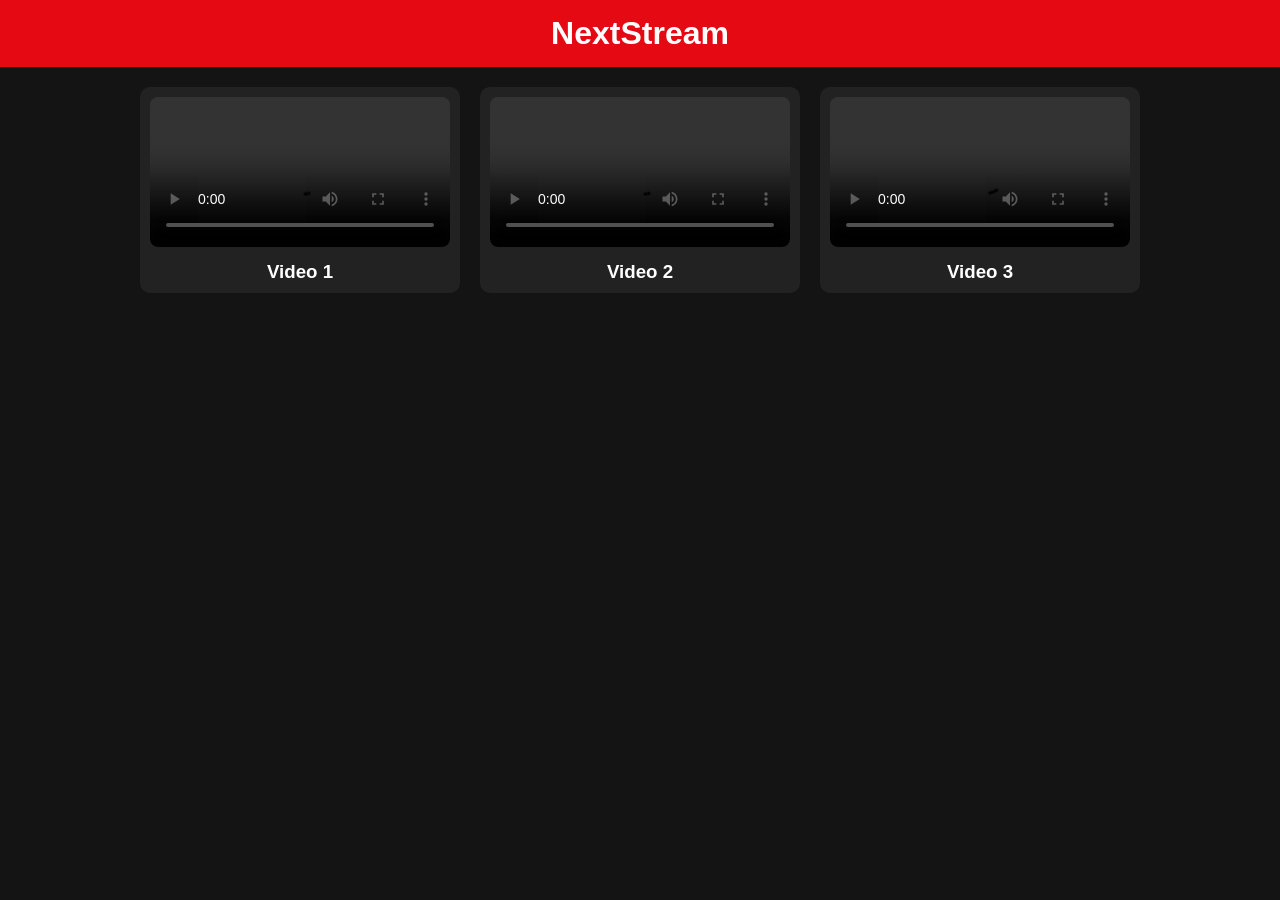
==== project/vediostreming.html @ ebc09ef6 "29-june-2026" ====
<!DOCTYPE html>
<html lang="en">
<head>
    <meta charset="UTF-8">
    <meta name="viewport" content="width=device-width, initial-scale=1.0">
    <title>A scalablestreaming platform </title>
    <link rel="stylesheet" href="myvedio.css">
</head>
<body>

    <header>
        <h1>NextStream</h1>
    </header>

    <div class="container">
        <div class="video-card">
            <video controls>
                <source src="sample-video.mp4" type="video/mp4">
                
            </video>
            <h3> Video 1</h3>
        </div>
        <div class="video-card">
            <video controls>
                <source src="sample-video.mp4" type="video/mp4">
            </video>
            <h3>Video 2</h3>
        </div>

        <div class="video-card">
            <video controls>
                <source src="sample-video.mp4" type="video/mp4">
            </video>
            <h3>Video 3</h3>
        </div>
    </div>

</body>
</html>
---- project/myvedio.css ----
* {
    margin: 0;
    padding: 0;
    box-sizing: border-box;
}

body {
    font-family: Arial, sans-serif;
    background-color: #141414;
    color: white;
}

header {
    background-color: #e50914;
    padding: 15px;
    text-align: center;
}

.container {
    display: flex;
    flex-wrap: wrap;
    justify-content: center;
    gap: 20px;
    padding: 20px;
}

.video-card {
    width: 320px;
    background-color: #222;
    border-radius: 10px;
    overflow: hidden;
    padding: 10px;
    text-align: center;
}

.video-card video {
    width: 100%;
    border-radius: 8px;
}

.video-card h3 {
    margin-top: 10px;
}
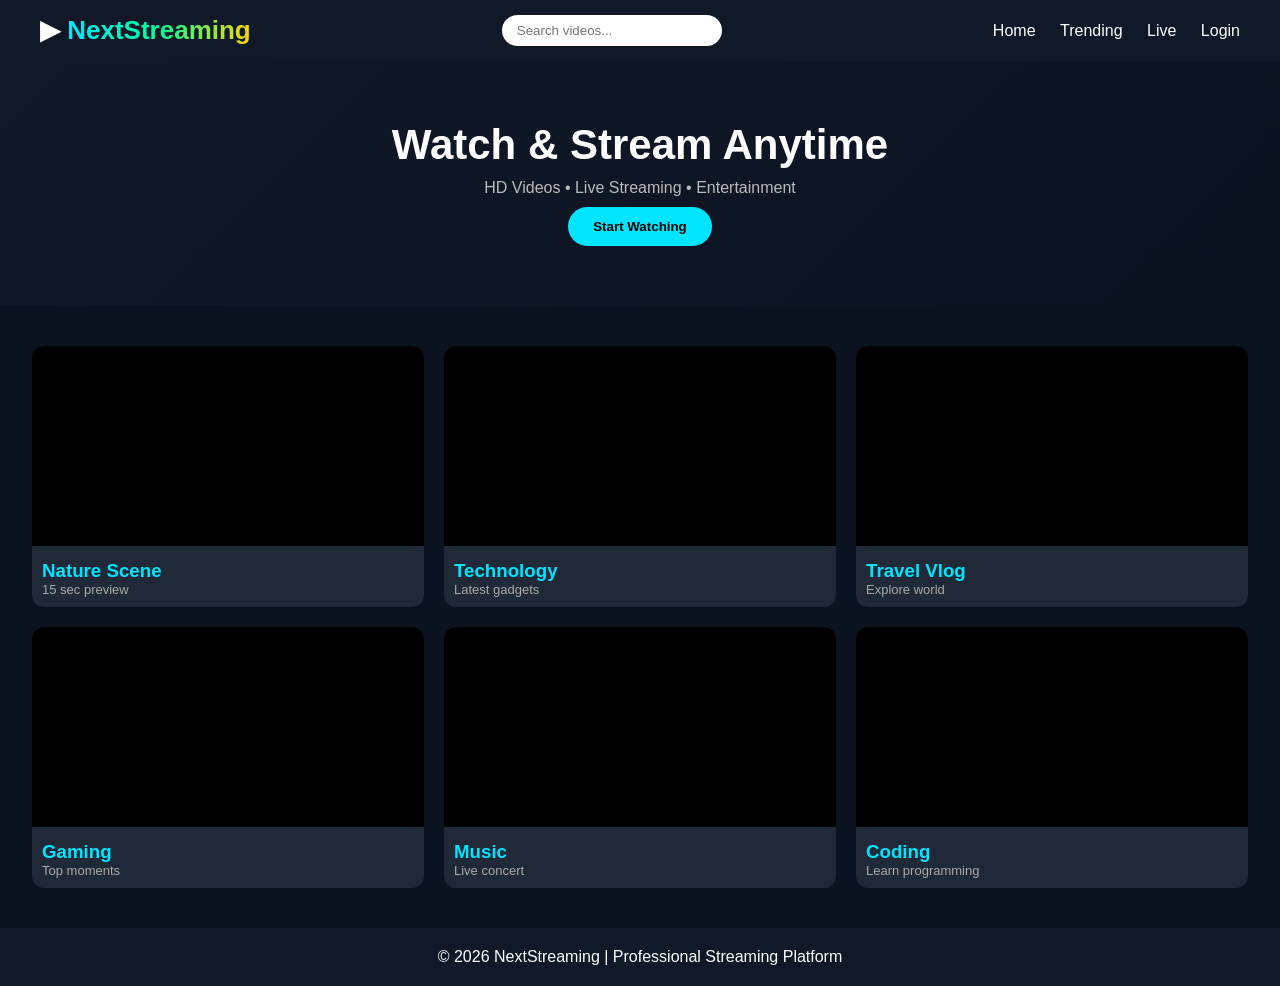
==== commit edae9c53: "30-june-2026" ====
--- a/project/vediostreming.html
+++ b/project/vediostreming.html
@@ -1,39 +1,108 @@
 <!DOCTYPE html>
 <html lang="en">
 <head>
-    <meta charset="UTF-8">
-    <meta name="viewport" content="width=device-width, initial-scale=1.0">
-    <title>A scalablestreaming platform </title>
-    <link rel="stylesheet" href="myvedio.css">
+<meta charset="UTF-8">
+<meta name="viewport" content="width=device-width, initial-scale=1.0">
+
+<title>NextStreaming</title>
+<link rel="stylesheet" href="myvedio.css">
 </head>
+
 <body>
 
-    <header>
-        <h1>NextStream</h1>
-    </header>
+<header>
 
-    <div class="container">
-        <div class="video-card">
-            <video controls>
-                <source src="sample-video.mp4" type="video/mp4">
-                
-            </video>
-            <h3> Video 1</h3>
-        </div>
-        <div class="video-card">
-            <video controls>
-                <source src="sample-video.mp4" type="video/mp4">
-            </video>
-            <h3>Video 2</h3>
-        </div>
+<div class="logo">
+▶ <span>NextStreaming</span>
+</div>
 
-        <div class="video-card">
-            <video controls>
-                <source src="sample-video.mp4" type="video/mp4">
-            </video>
-            <h3>Video 3</h3>
-        </div>
-    </div>
+<input class="search" type="text" placeholder="Search videos...">
+
+<nav>
+<a href="#">Home</a>
+<a href="#">Trending</a>
+<a href="#">Live</a>
+<a href="#">Login</a>
+</nav>
+
+</header>
+
+<!-- HERO -->
+<section class="hero">
+<h1>Watch & Stream Anytime</h1>
+<p>HD Videos • Live Streaming • Entertainment</p>
+<button>Start Watching</button>
+</section>
+
+<!-- VIDEO GRID -->
+<main class="grid">
+
+<!-- VIDEO CARD -->
+<div class="card">
+<video autoplay muted loop playsinline>
+<source src="video1.mp4" type="video/mp4">
+</video>
+<div class="info">
+<h3>Nature Scene</h3>
+<p>15 sec preview</p>
+</div>
+</div>
+
+<div class="card">
+<video autoplay muted loop playsinline>
+<source src="video2.mp4" type="video/mp4">
+</video>
+<div class="info">
+<h3>Technology</h3>
+<p>Latest gadgets</p>
+</div>
+</div>
+
+<div class="card">
+<video autoplay muted loop playsinline>
+<source src="video3.mp4" type="video/mp4">
+</video>
+<div class="info">
+<h3>Travel Vlog</h3>
+<p>Explore world</p>
+</div>
+</div>
+
+<div class="card">
+<video autoplay muted loop playsinline>
+<source src="video4.mp4" type="video/mp4">
+</video>
+<div class="info">
+<h3>Gaming</h3>
+<p>Top moments</p>
+</div>
+</div>
+
+<div class="card">
+<video autoplay muted loop playsinline>
+<source src="video5.mp4" type="video/mp4">
+</video>
+<div class="info">
+<h3>Music</h3>
+<p>Live concert</p>
+</div>
+</div>
+
+<div class="card">
+<video autoplay muted loop playsinline>
+<source src="video6.mp4" type="video/mp4">
+</video>
+<div class="info">
+<h3>Coding</h3>
+<p>Learn programming</p>
+</div>
+</div>
+
+</main>
+
+<footer>
+<p>© 2026 NextStreaming | Professional Streaming Platform</p>
+</footer>
 
 </body>
 </html>
--- a/project/myvedio.css
+++ b/project/myvedio.css
@@ -1,43 +1,138 @@
-* {
-    margin: 0;
-    padding: 0;
-    box-sizing: border-box;
+*{
+margin:0;
+padding:0;
+box-sizing:border-box;
+font-family:Arial, sans-serif;
 }
 
-body {
-    font-family: Arial, sans-serif;
-    background-color: #141414;
-    color: white;
+body{
+background:#0b1220;
+color:white;
 }
 
-header {
-    background-color: #e50914;
-    padding: 15px;
-    text-align: center;
+/* HEADER */
+header{
+display:flex;
+align-items:center;
+justify-content:space-between;
+padding:15px 40px;
+background:#111827;
+position:sticky;
+top:0;
+z-index:100;
 }
 
-.container {
-    display: flex;
-    flex-wrap: wrap;
-    justify-content: center;
-    gap: 20px;
-    padding: 20px;
+.logo{
+font-size:26px;
+font-weight:bold;
 }
 
-.video-card {
-    width: 320px;
-    background-color: #222;
-    border-radius: 10px;
-    overflow: hidden;
-    padding: 10px;
-    text-align: center;
+.logo span{
+background:linear-gradient(90deg,#00e5ff,#00ff99,#ffd700);
+-webkit-background-clip:text;
+-webkit-text-fill-color:transparent;
 }
 
-.video-card video {
-    width: 100%;
-    border-radius: 8px;
+.search{
+padding:8px 15px;
+width:220px;
+border-radius:20px;
+border:none;
+outline:none;
 }
 
-.video-card h3 {
-    margin-top: 10px;
+nav a{
+color:white;
+margin-left:20px;
+text-decoration:none;
+}
+
+nav a:hover{
+color:#00e5ff;
+}
+
+/* HERO */
+.hero{
+text-align:center;
+padding:60px 20px;
+background:linear-gradient(135deg,#111827,#0b1220);
+}
+
+.hero h1{
+font-size:42px;
+}
+
+.hero p{
+color:#bbb;
+margin:10px 0;
+}
+
+.hero button{
+padding:12px 25px;
+border:none;
+background:#00e5ff;
+border-radius:25px;
+font-weight:bold;
+cursor:pointer;
+}
+
+/* GRID 3x2 */
+.grid{
+width:95%;
+margin:40px auto;
+display:grid;
+grid-template-columns:repeat(3,1fr);
+gap:20px;
+}
+
+/* CARD */
+.card{
+background:#1f2937;
+border-radius:12px;
+overflow:hidden;
+transition:0.3s;
+}
+
+.card:hover{
+transform:scale(1.05);
+box-shadow:0 10px 25px rgba(0,0,0,0.5);
+}
+
+/* VIDEO */
+video{
+width:100%;
+height:200px;
+object-fit:cover;
+background:black;
+}
+
+/* INFO */
+.info{
+padding:10px;
+}
+
+.info h3{
+color:#00e5ff;
+}
+
+.info p{
+font-size:13px;
+color:#aaa;
+}
+
+/* FOOTER */
+footer{
+text-align:center;
+padding:20px;
+background:#111827;
+margin-top:30px;
+}
+
+/* RESPONSIVE */
+@media(max-width:900px){
+.grid{grid-template-columns:repeat(2,1fr);}
+}
+
+@media(max-width:600px){
+.grid{grid-template-columns:1fr;}
 }
